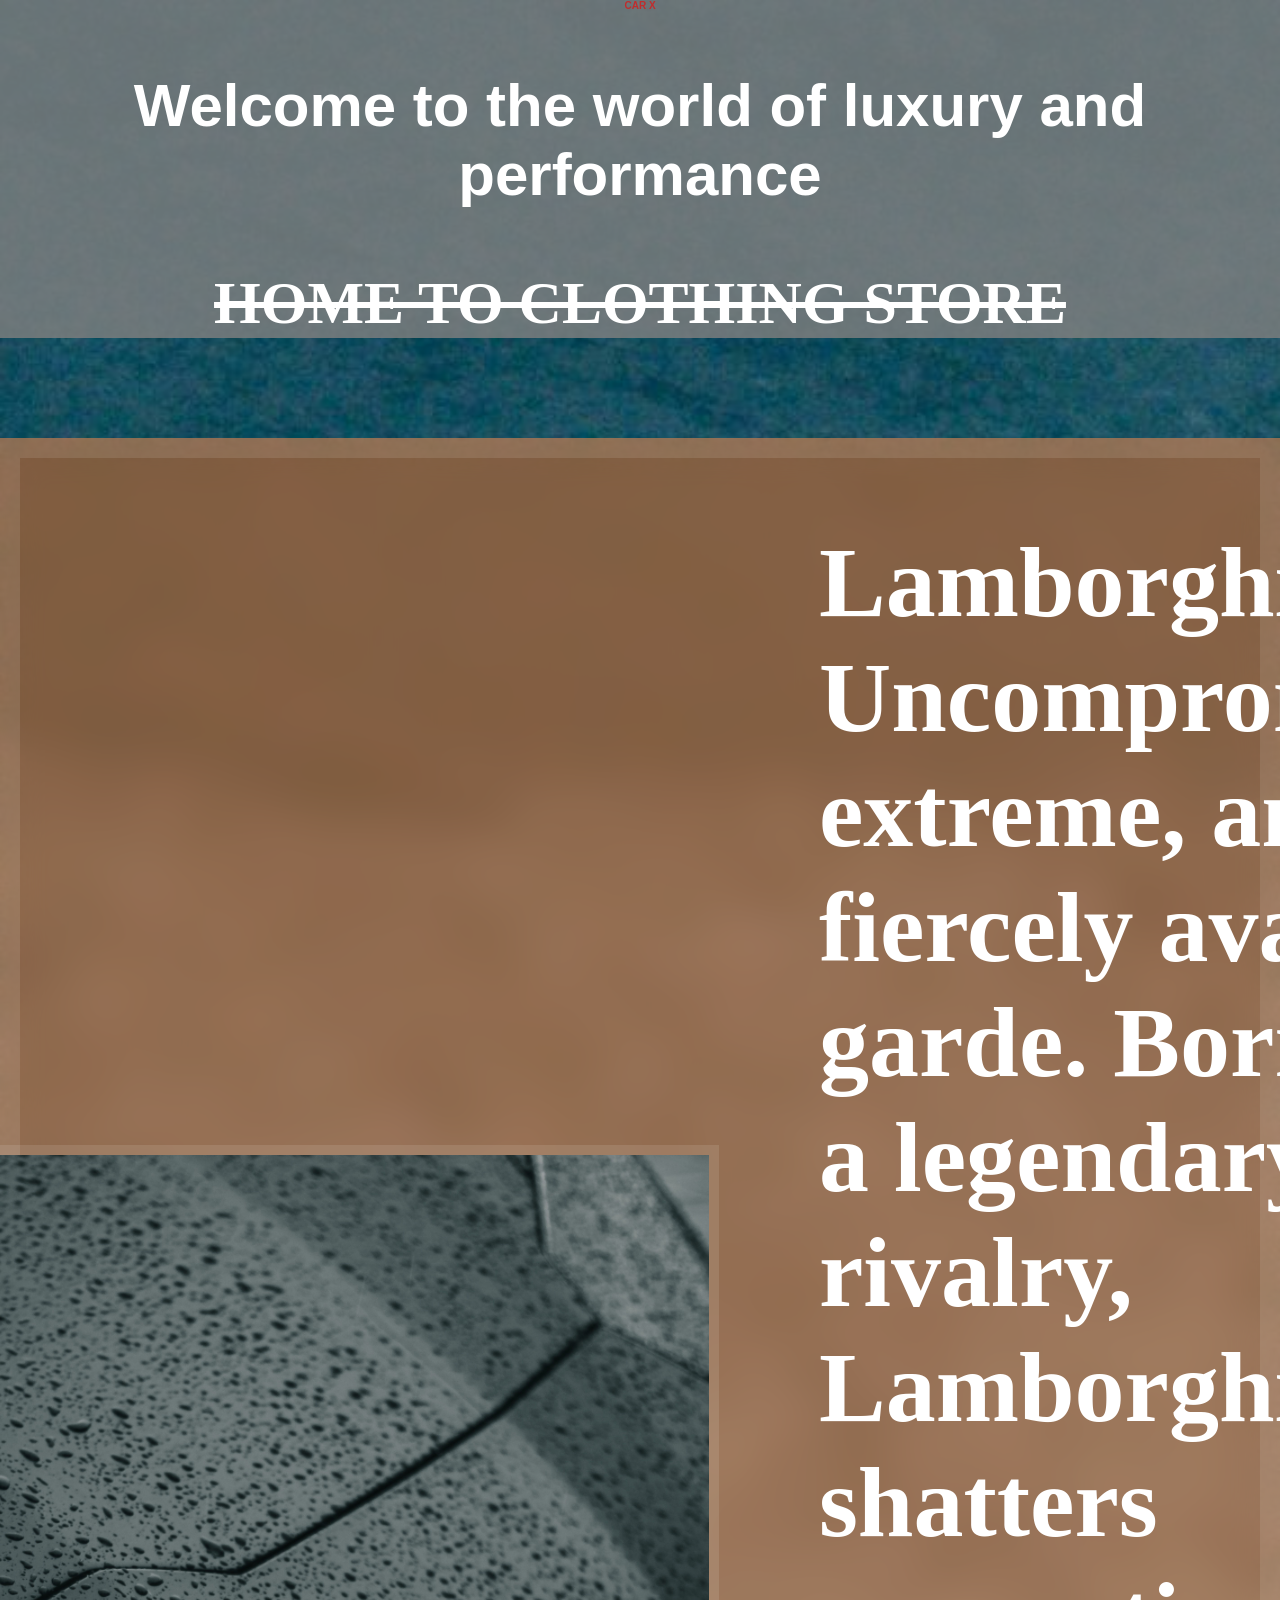
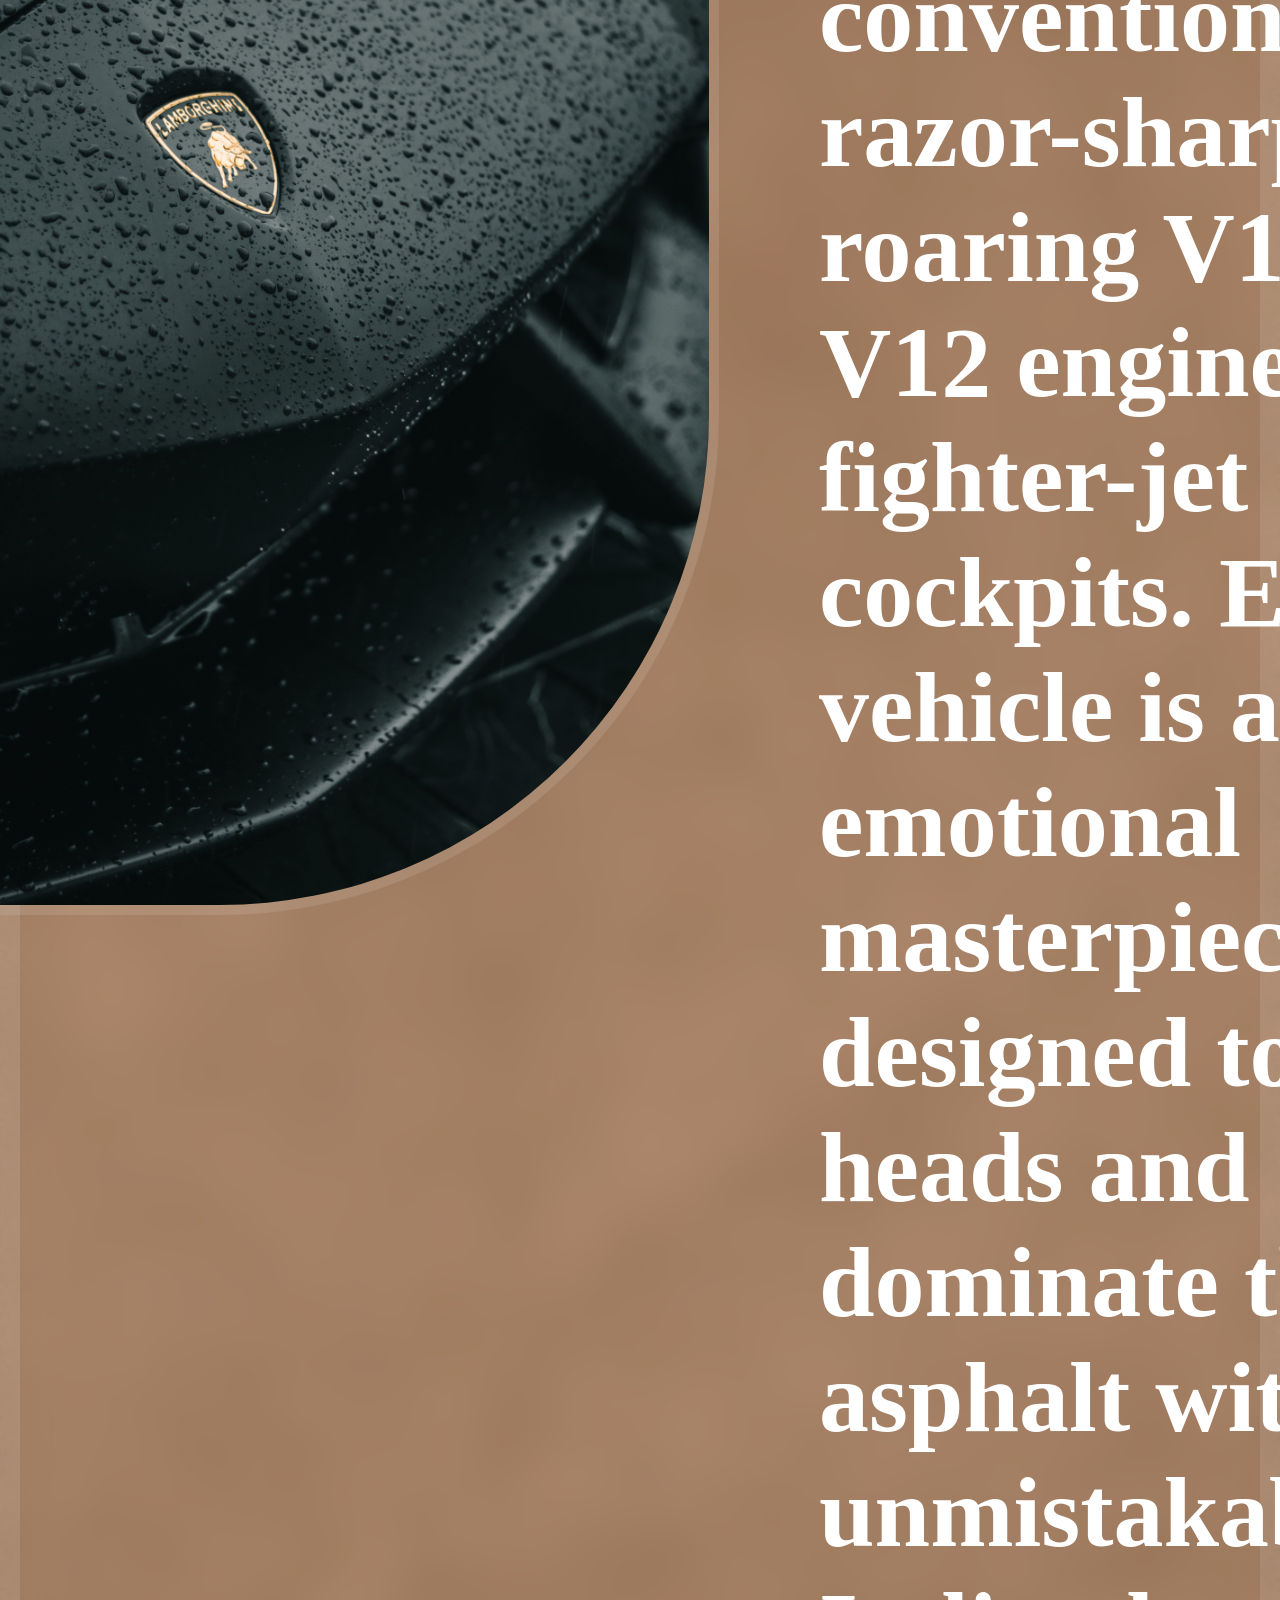
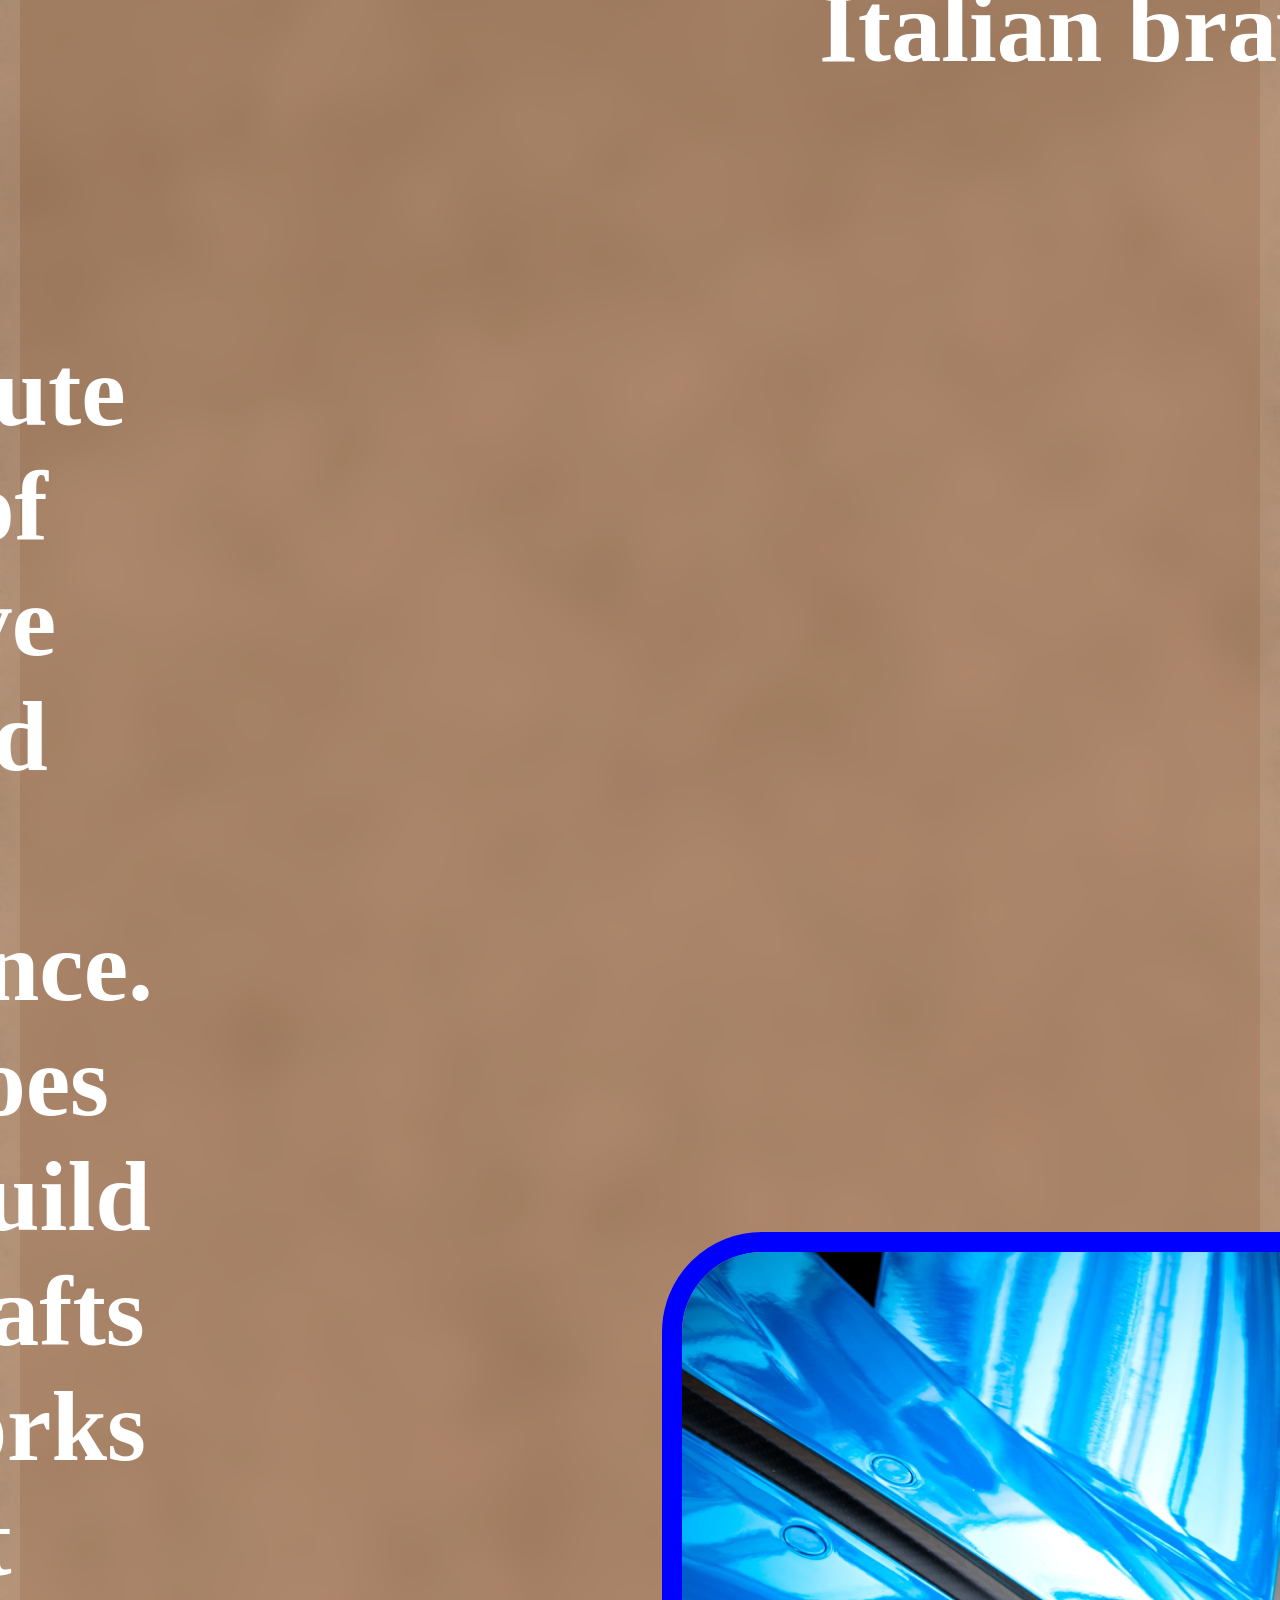
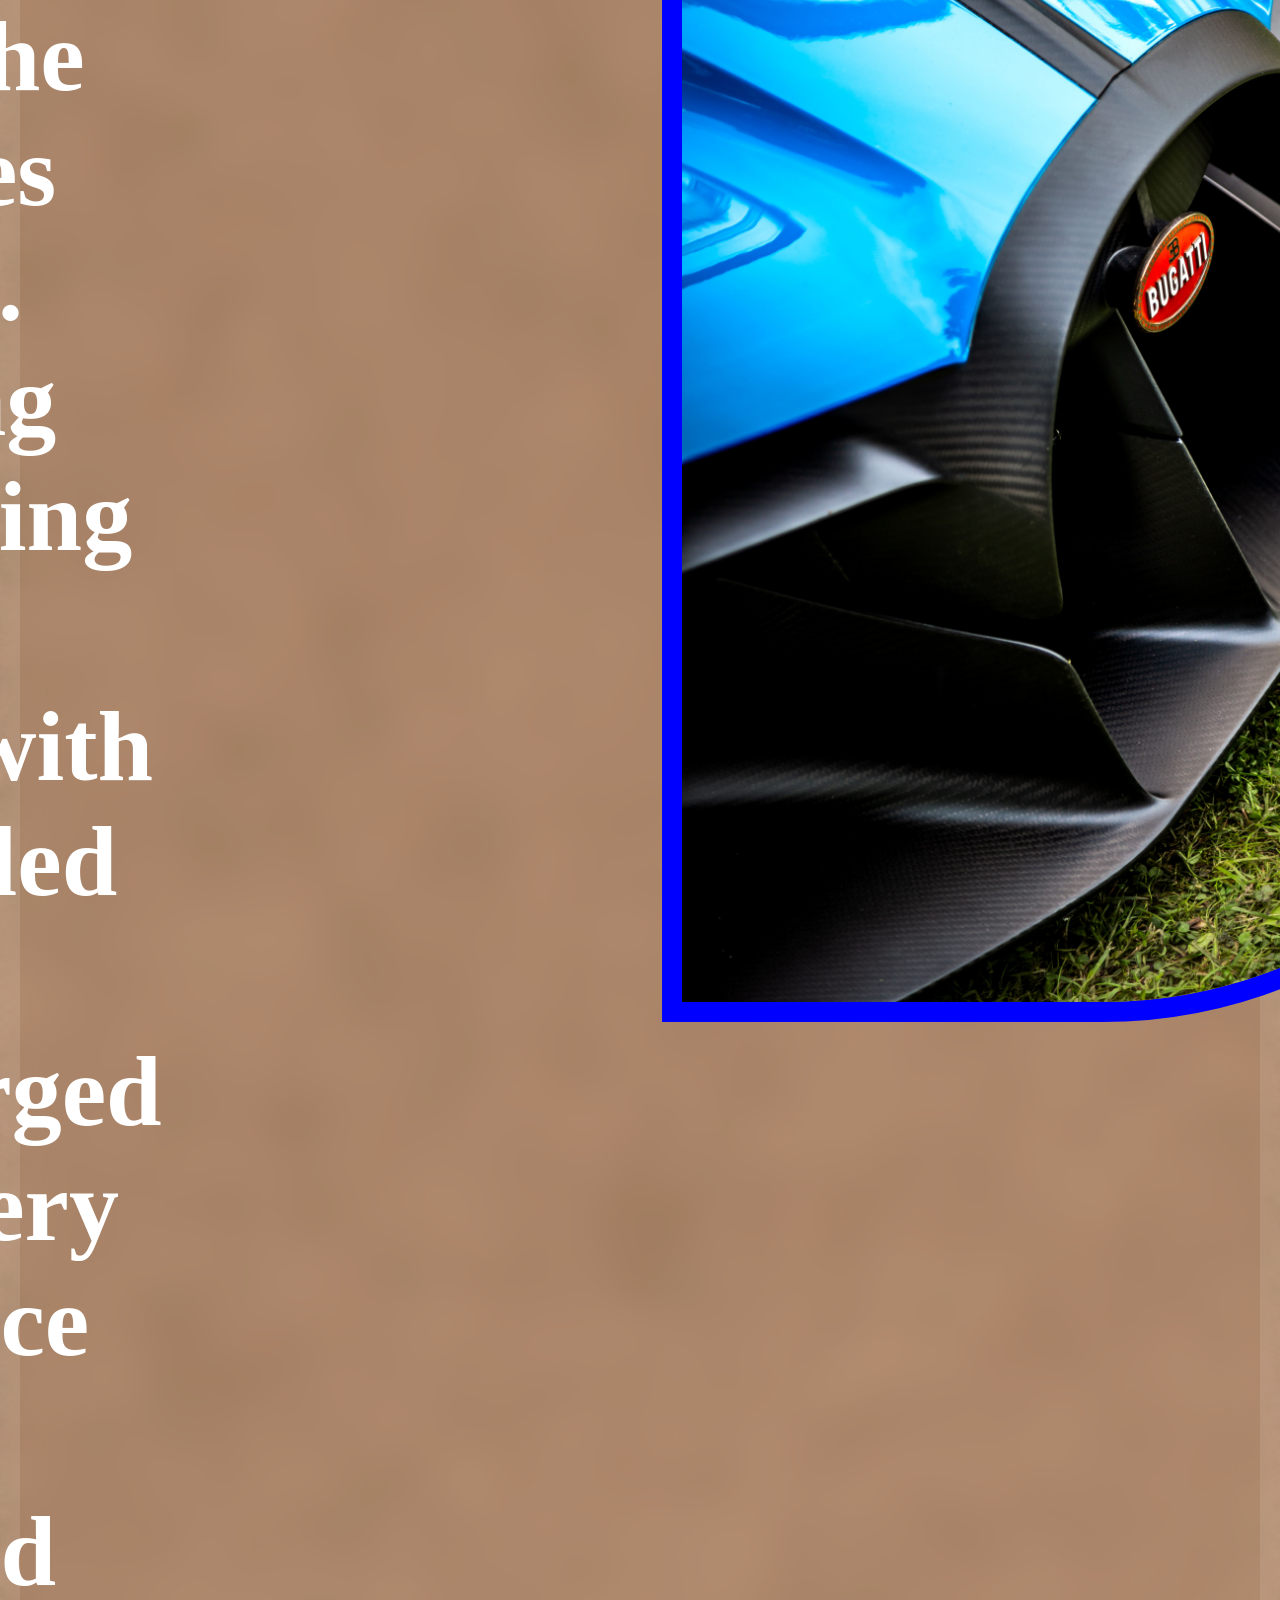
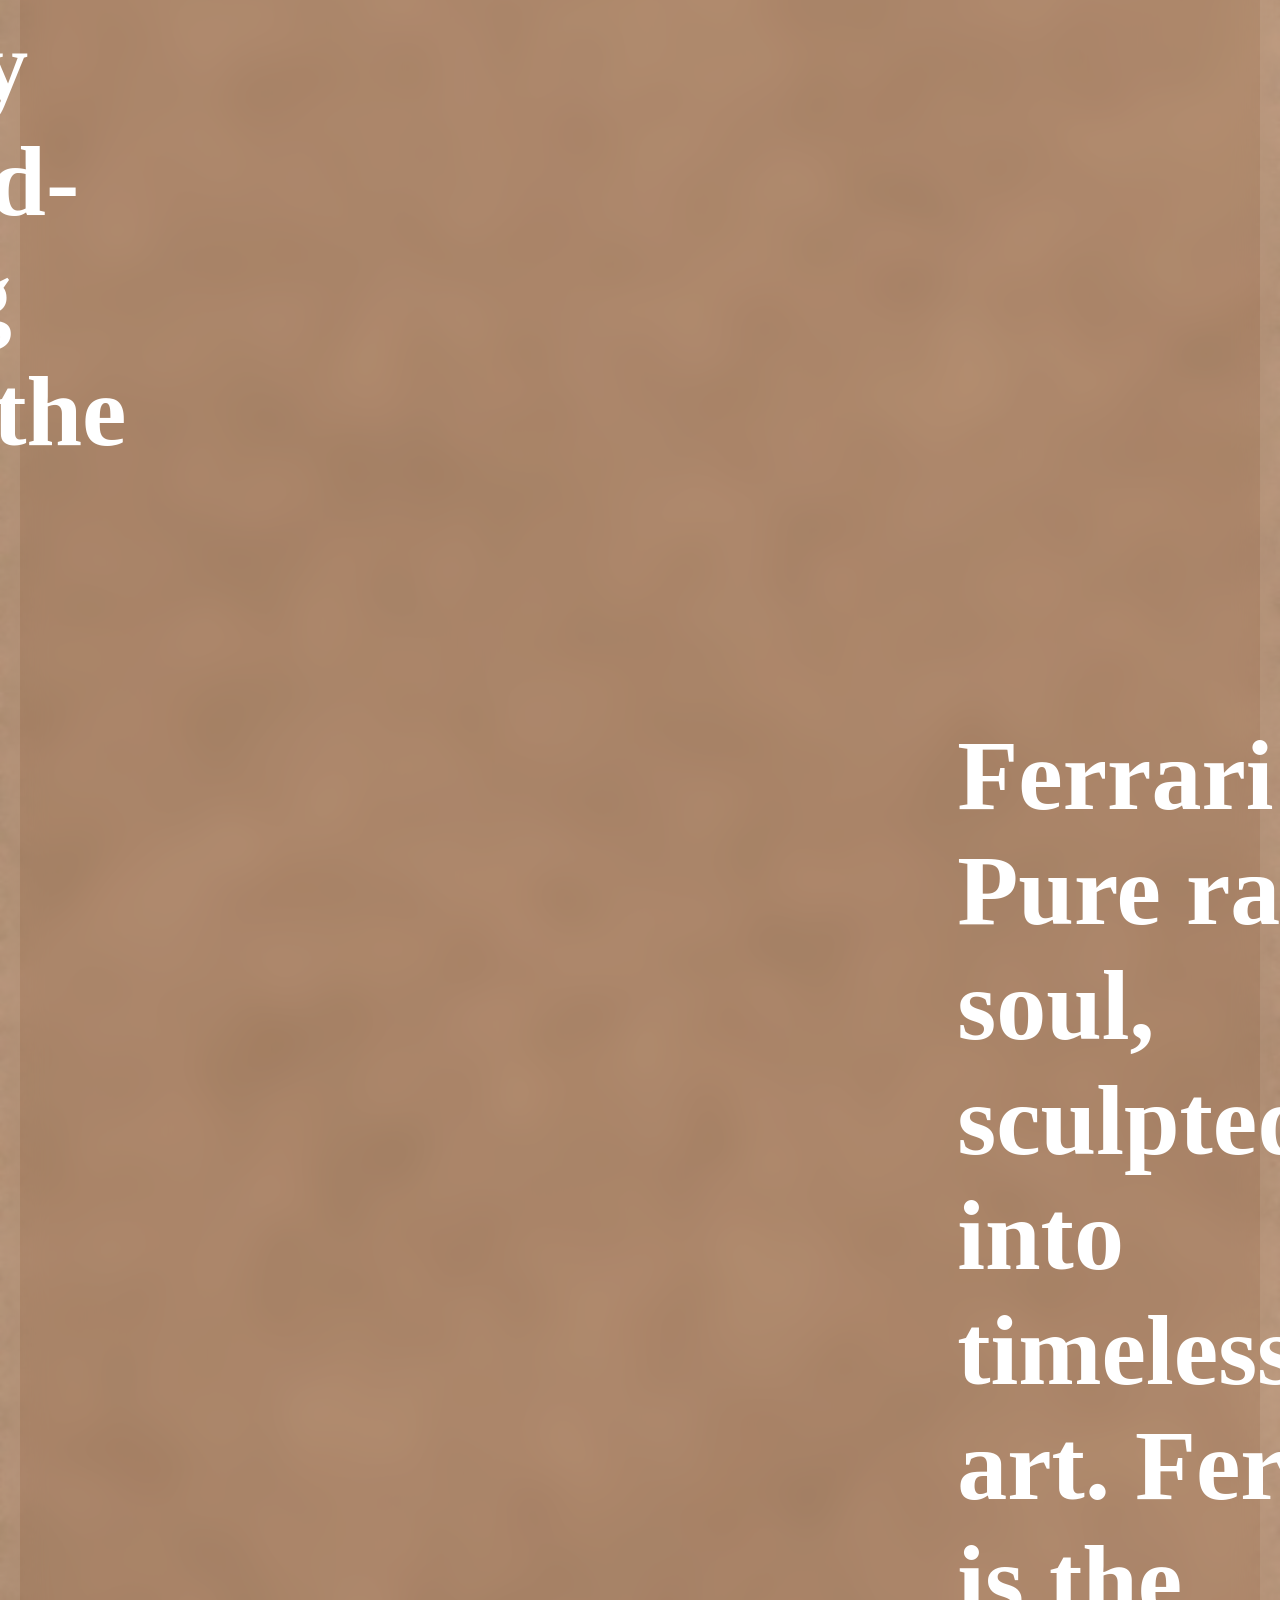
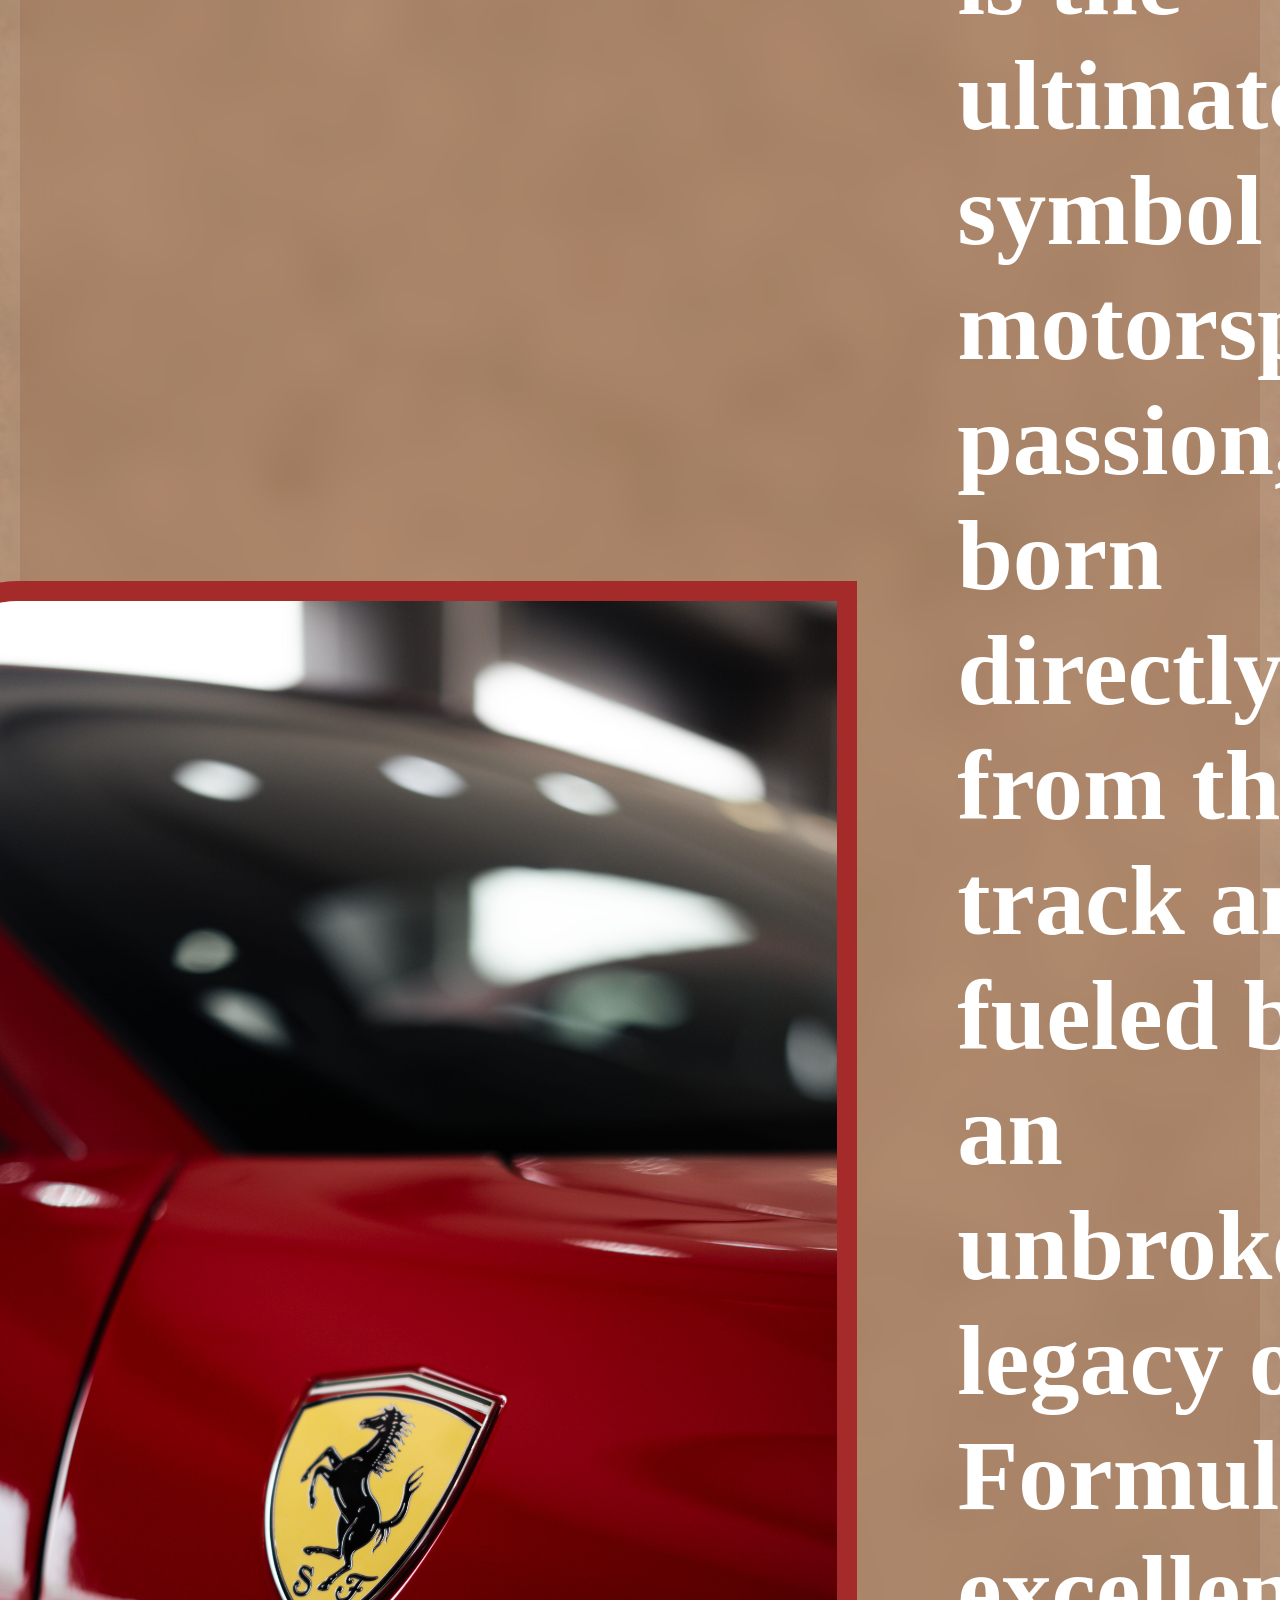
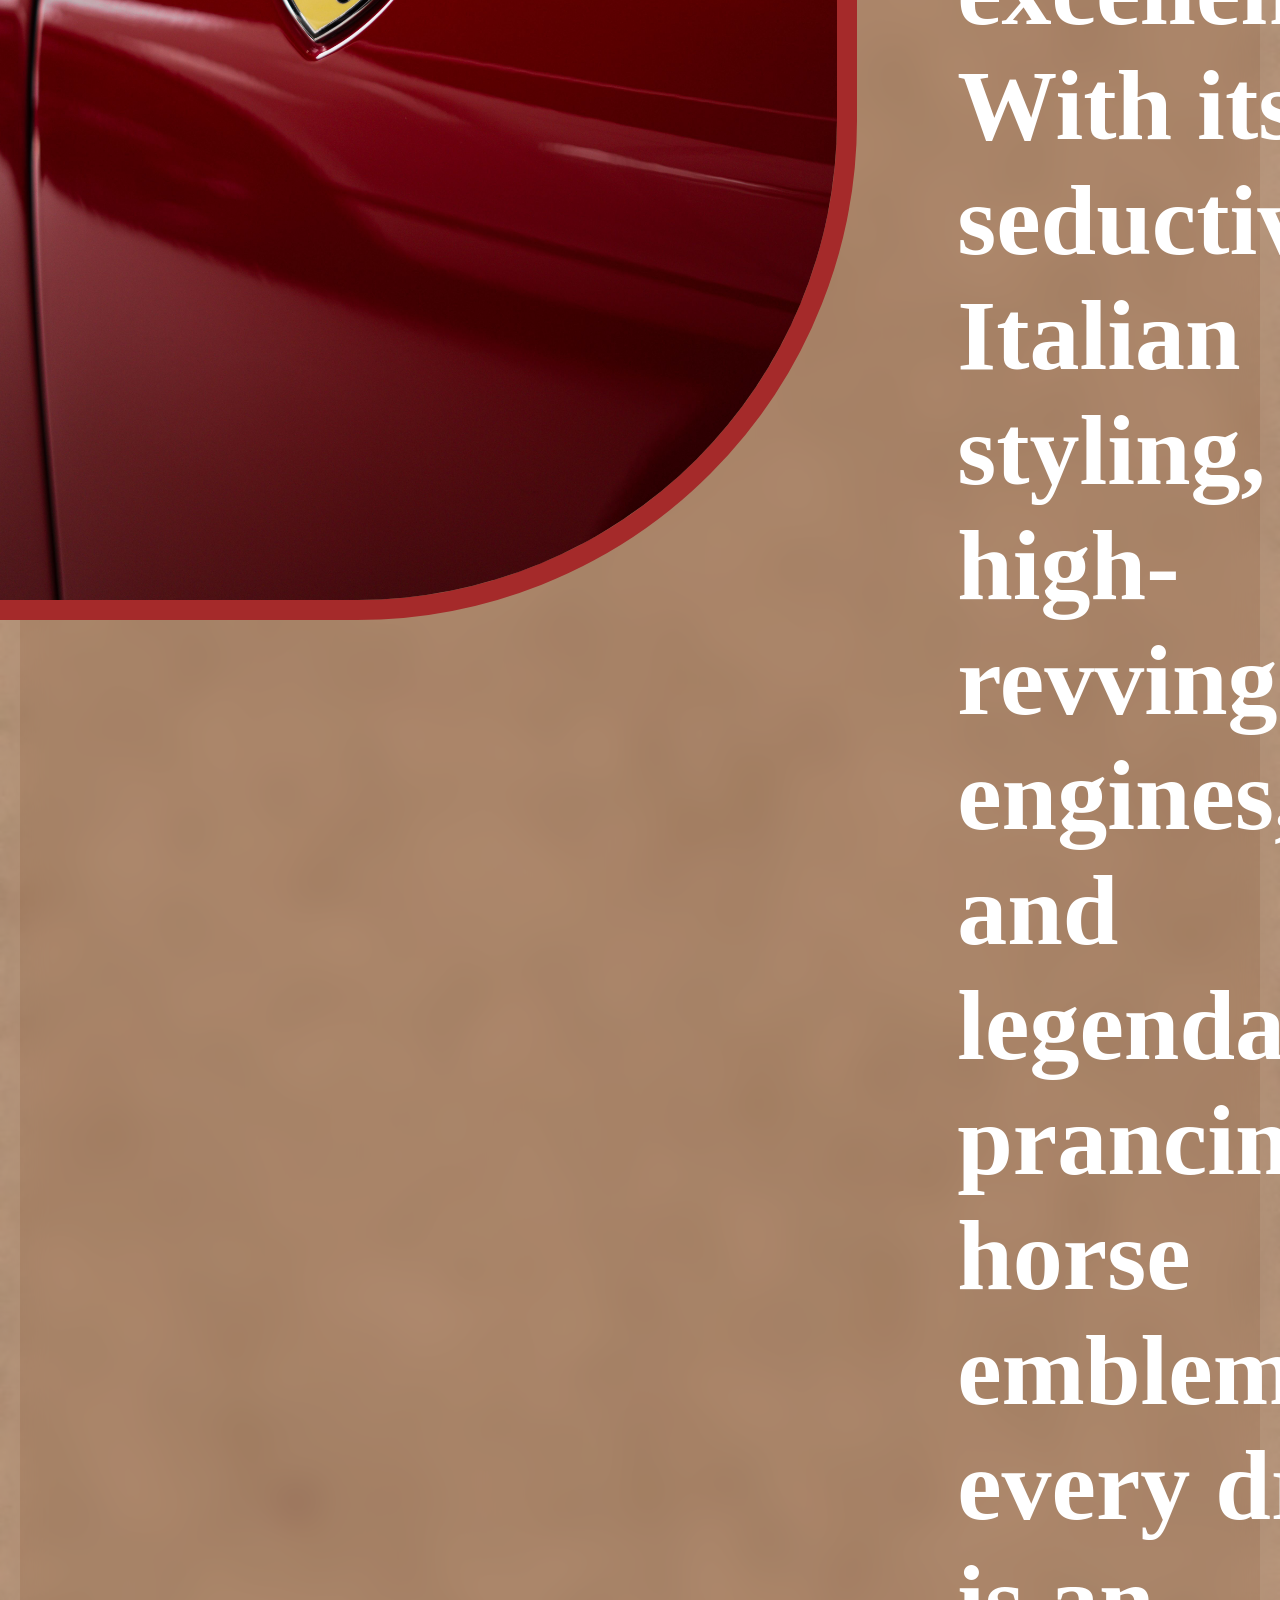
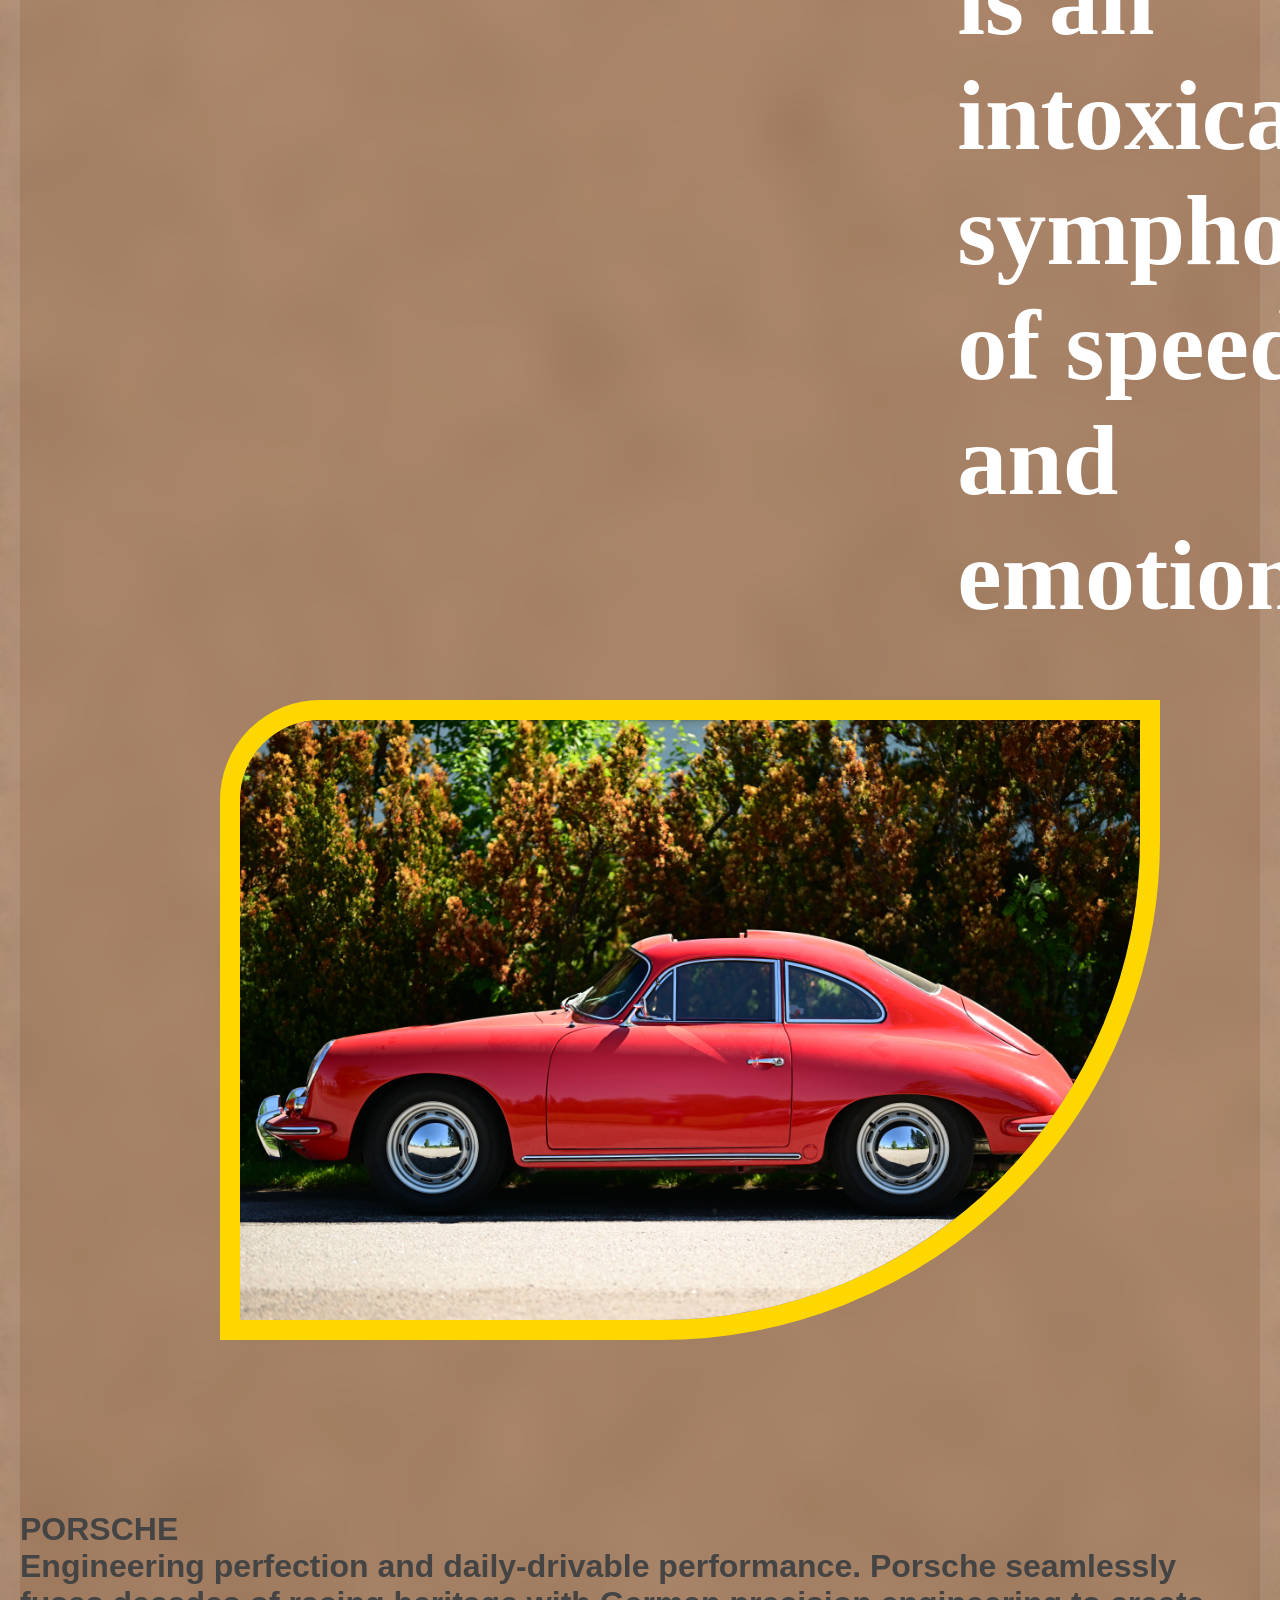
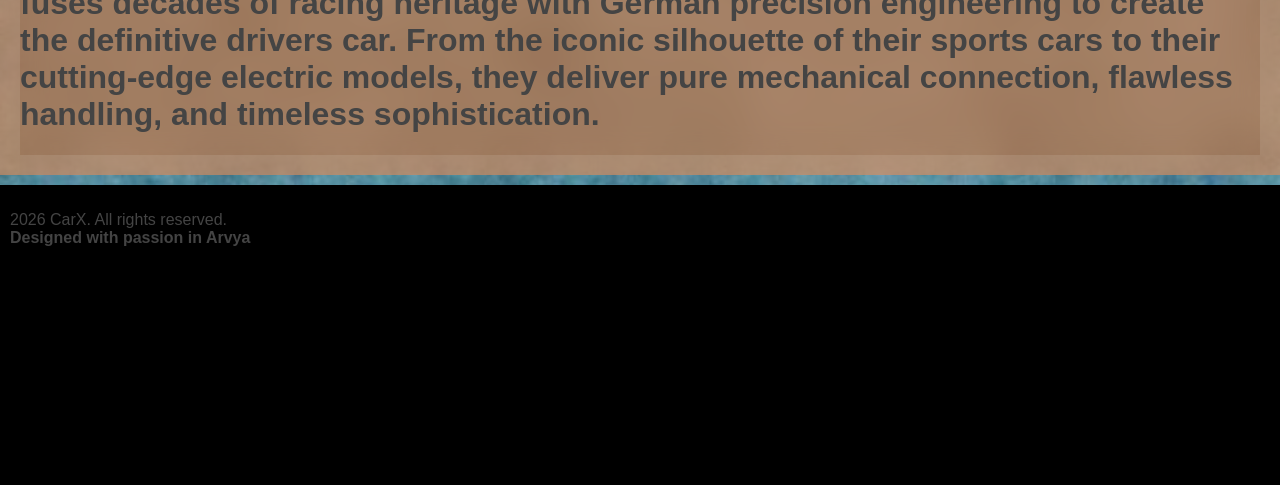
==== cars.html @ 3a0bffde "testing car page" ====
<!DOCTYPE html>
<html lang="en">
<head>
    <meta charset="UTF-8">
    <meta name="viewport" content="width=device-width, initial-scale=1.0">
    <title>cars X</title>
    <link rel="stylesheet" href="cars.css">
</head>
<body>
    
    <header>
        <div class="header">
        <h1>CAR X</h1>
        <p>Welcome to the world of luxury and performance</p>
        <a href="index.html" >HOME TO CLOTHING STORE</a>
        </div>
    </header>

    <!-- <nav>

    </nav> -->

    <main> 
    
        <div class="lambo">  
            <img src="./images/LAMBORGINI.jpg" alt="">
            <h1> <strong>Lamborghini </strong> <br>
                Uncompromising, extreme, and fiercely avant-garde. Born from a legendary rivalry, Lamborghini shatters conventions with razor-sharp lines, roaring V10 and V12 engines, and fighter-jet cockpits. Every vehicle is a raw, emotional masterpiece designed to turn heads and dominate the asphalt with unmistakable Italian bravado.</h1>
        </div> 

       <div class="bugatti">  
            
            <h1><strong>Bugatti </strong> <br>
                The absolute pinnacle of automotive luxury and hyper-performance. Bugatti does not just build cars; it crafts rolling works of art that redefine the boundaries of physics. Combining breathtaking French elegance with unparalleled quad-turbocharged power, every masterpiece delivers unmatched exclusivity and record-shattering speed for the elite few.</h1>

                <img src="./images/BUGATTI.jpg" alt="">
        </div>

        <div class="ferrari">  
            <img src="./images/FERRARI.jpg" alt="">
            <h1><strong>Ferrari </strong> <br>
                Pure racing soul, sculpted into timeless art. Ferrari is the ultimate symbol of motorsport passion, born directly from the track and fueled by an unbroken legacy of Formula 1 excellence. With its seductive Italian styling, high-revving engines, and legendary prancing horse emblem, every drive is an intoxicating symphony of speed and emotion.</h1>
        </div>

        <div class="porsche">  
            <img src="./images/PORSCHE.jpg" alt="">
           
        </div>
         <h1><strong>PORSCHE </strong> <br>Engineering perfection and daily-drivable performance. Porsche seamlessly fuses decades of racing heritage with German precision engineering to create the definitive drivers car. From the iconic silhouette of their sports cars to their cutting-edge electric models, they deliver pure mechanical connection, flawless handling, and timeless sophistication.</h1>
    </main>



    <footer>
         <p> 2026 CarX. All rights reserved.<br><strong>Designed with passion in Arvya</strong></p>
    </footer>



</body>
</html>
---- cars.css ----
html, body {
    margin: 0px;
    padding: 0px;
        box-sizing: border-box;
    font-family: Arial, sans-serif;
    background-image: url(./images/BACKGROUND\ FOR\ CARS.jpg);
    background-size: cover;
    color: #444;
    width: 100%;
}

header{
    height: auto;
    background-color: rgba(128, 128, 128, 0.815);
    font-family: Arial, sans-serif;
    font-size: 10px;
    text-align: center;
    /* padding: 20px; */
}
.header h1{
    margin: 0;
    color: #c02d2d;
    font-size: 10px;
} 
.header a{
    color: #FFFFFF;
    font-size: 60px;
    font-weight: bold;
    font-family:  serif;
    text-decoration: line-through;
}
.header p{
    color: #FFFFFF;
    font-size: 60px;
    font-weight: bold;
}

nav{
    background-color: #c02d2d;
    height: 100px;
    padding: 10px ;
    box-sizing: border-box;
    /* filter: blur(10px); */
}
 
main{
    /* background-color: #e21a1a; */
     background-color: #f470237c; 
     backdrop-filter: blur(20px);
     border: 20px solid rgba(255, 255, 255, 0.1);
     /* width: 95%; */
     margin: 10px auto;
     margin-top: 100px;
   
    
}

.lambo{
    display: flex;
    justify-content: center;
    align-items:  center;
    gap: 100px;

}
.lambo img{
     height: auto;
    max-width: 900px;
    object-fit: cover;
    margin-left: 100px;
    border: 10px solid rgba(255, 255, 255, 0.1);
    border-bottom-right-radius: 500px;
    border-top-left-radius: 100px;
    margin-bottom: 150px;

}
.lambo h1{
    color: #FFFFFF;
    font-size: 100px;
    font-weight: bold;
    font-family:  Inter;    
}

/* bugatti */
.bugatti{
    display: flex;
    justify-content: center;
    align-items:  center;
    gap: 500px;
}

.bugatti img{
   height: auto;
    max-width: 900px;
    object-fit: cover;
    margin-right: 100px;
    border: 10px solid rgba(255, 255, 255, 0.1);
    border-bottom-right-radius: 500px;
    border-top-left-radius: 100px;
    margin-bottom: 150px;
    border: 20px solid blue;

}
.bugatti h1{
    color: #FFFFFF;
    font-size: 100px;
    font-weight: bold;
    font-family:  Inter;    
}



/* ferrari */
.ferrari{
    display: flex;
    justify-content: center;
    align-items:  center;
    gap: 100px;
}
.ferrari img{
     height: auto;
    max-width: 900px;
    object-fit: cover;
    margin-left: 100px;
    border: 10px solid rgba(255, 255, 255, 0.1);
    border-bottom-right-radius: 500px;
    border-top-left-radius: 100px;
    margin-bottom: 150px;
    border: 20px solid brown;
}
.ferrari h1{
    color: #FFFFFF;
    font-size: 100px;
    font-weight: bold;
    font-family:  Inter;    
}

/* PORSCHE */
.porsche{
    display: flex;
    justify-content: center;
    align-items:  center;
    gap: 100px;
}
.porsche img{
    height: auto;
    max-width: 900px;
    object-fit: cover;
    margin-left: 100px;
    border: 10px solid rgba(255, 255, 255, 0.1);
    border-bottom-right-radius: 500px;
    border-top-left-radius: 100px;
    border: 20px solid gold;
    margin-bottom: 150px;
}
 /* h1{
    color: #FFF;
    font-size: 100px;
    font-weight: bold;
    font-family:  Inter;    
} */

footer{
    background-color: BLACK;
    height: 300px;
    padding: 10px ;
    box-sizing: border-box;
}
/* p{
    color: #FFFFFF;
    font-size: 80px;
    text-align: center;
    margin-top: 30px;
} */
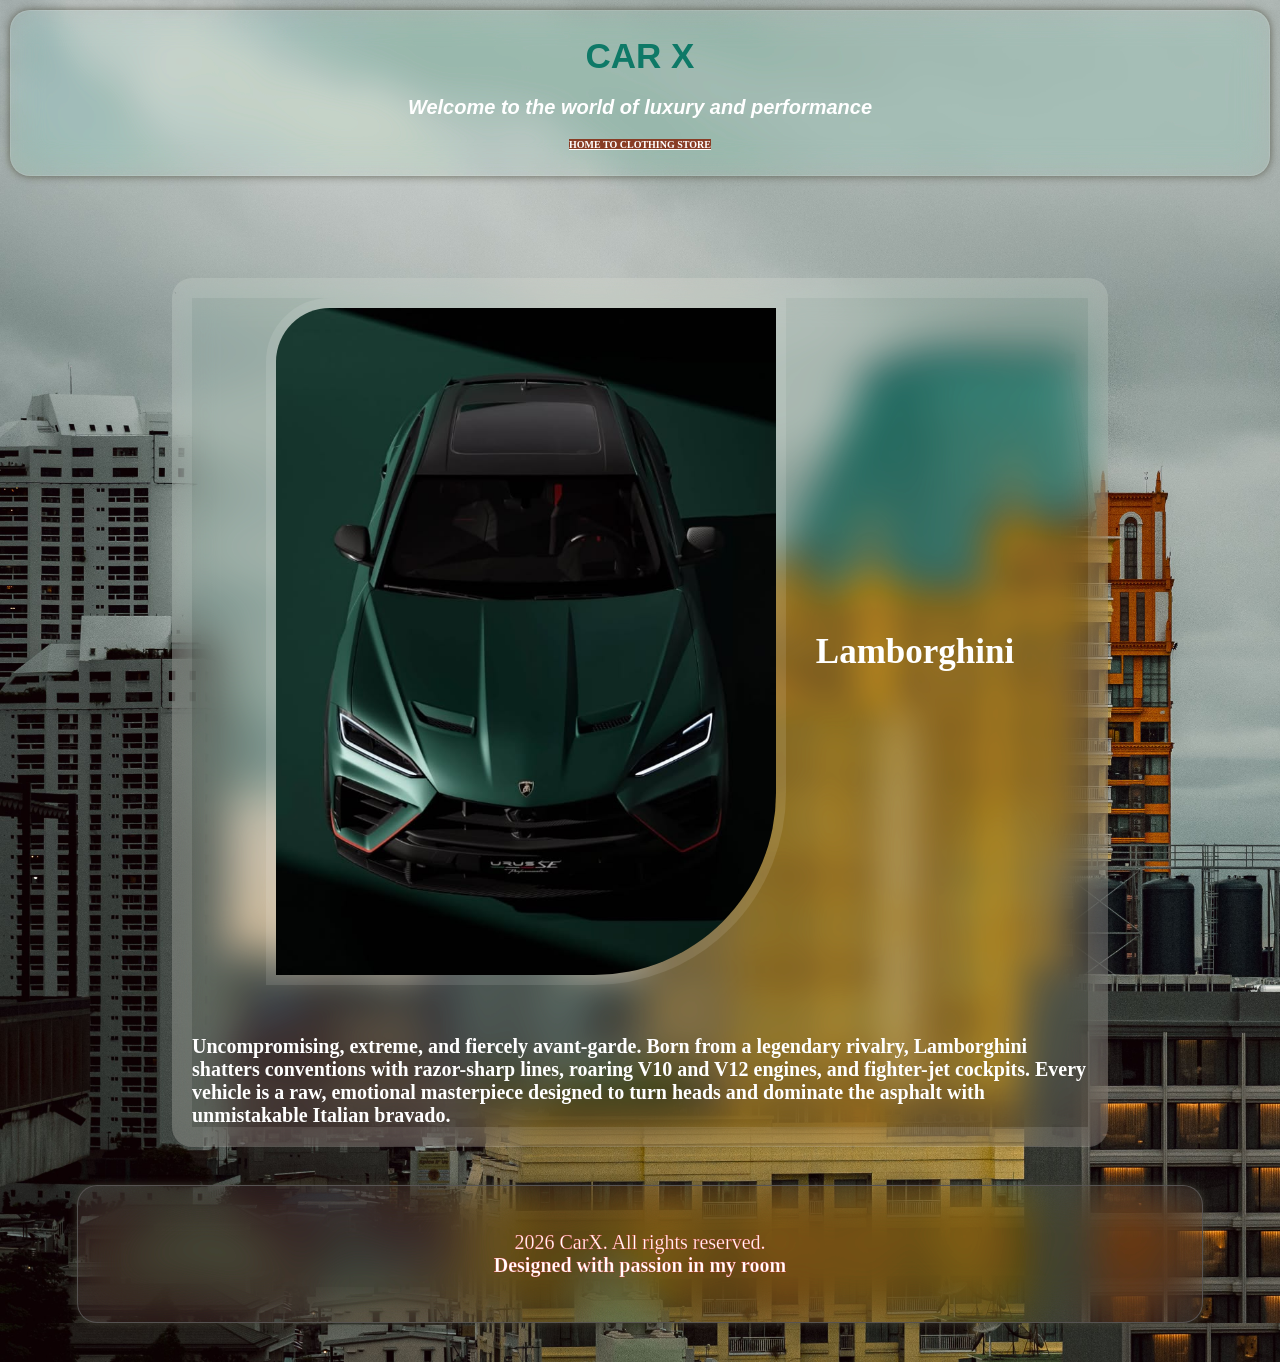
==== commit d6ce91a3: "i made the page responsive" ====
--- a/cars.html
+++ b/cars.html
@@ -4,8 +4,9 @@
     <meta charset="UTF-8">
     <meta name="viewport" content="width=device-width, initial-scale=1.0">
     <title>cars X</title>
-    <link rel="stylesheet" href="cars.css">
+    <link rel="stylesheet" href="./cars.css">
 </head>
+
 <body>
     
     <header>
@@ -16,46 +17,36 @@
         </div>
     </header>
 
-    <!-- <nav>
-
-    </nav> -->
 
     <main> 
     
         <div class="lambo">  
-            <img src="./images/LAMBORGINI.jpg" alt="">
-            <h1> <strong>Lamborghini </strong> <br>
-                Uncompromising, extreme, and fiercely avant-garde. Born from a legendary rivalry, Lamborghini shatters conventions with razor-sharp lines, roaring V10 and V12 engines, and fighter-jet cockpits. Every vehicle is a raw, emotional masterpiece designed to turn heads and dominate the asphalt with unmistakable Italian bravado.</h1>
-        </div> 
+            <img src="./images/L top.jpeg" alt="Lamborghini sports car">
+            <h1> Lamborghini </h1>
+            <p1>
+                Uncompromising, extreme, and fiercely avant-garde. Born from a legendary rivalry, Lamborghini shatters conventions with razor-sharp lines, roaring V10 and V12 engines, and fighter-jet cockpits. Every vehicle is a raw, emotional masterpiece designed to turn heads and dominate the asphalt with unmistakable Italian bravado.</p1>
+        </div>  
 
-       <div class="bugatti">  
+        <!-- <div class="bugatti">  
             
             <h1><strong>Bugatti </strong> <br>
                 The absolute pinnacle of automotive luxury and hyper-performance. Bugatti does not just build cars; it crafts rolling works of art that redefine the boundaries of physics. Combining breathtaking French elegance with unparalleled quad-turbocharged power, every masterpiece delivers unmatched exclusivity and record-shattering speed for the elite few.</h1>
 
                 <img src="./images/BUGATTI.jpg" alt="">
-        </div>
+        </div> -->
 
-        <div class="ferrari">  
-            <img src="./images/FERRARI.jpg" alt="">
-            <h1><strong>Ferrari </strong> <br>
-                Pure racing soul, sculpted into timeless art. Ferrari is the ultimate symbol of motorsport passion, born directly from the track and fueled by an unbroken legacy of Formula 1 excellence. With its seductive Italian styling, high-revving engines, and legendary prancing horse emblem, every drive is an intoxicating symphony of speed and emotion.</h1>
-        </div>
+        
 
-        <div class="porsche">  
-            <img src="./images/PORSCHE.jpg" alt="">
-           
-        </div>
-         <h1><strong>PORSCHE </strong> <br>Engineering perfection and daily-drivable performance. Porsche seamlessly fuses decades of racing heritage with German precision engineering to create the definitive drivers car. From the iconic silhouette of their sports cars to their cutting-edge electric models, they deliver pure mechanical connection, flawless handling, and timeless sophistication.</h1>
+        
     </main>
 
 
 
     <footer>
-         <p> 2026 CarX. All rights reserved.<br><strong>Designed with passion in Arvya</strong></p>
+         <p> 2026 CarX. All rights reserved.<br><strong>Designed with passion in my room</strong></p>
     </footer>
 
 
 
 </body>
-</html>+</html> 
--- a/cars.css
+++ b/cars.css
@@ -1,87 +1,190 @@
 html, body {
     margin: 0px;
     padding: 0px;
-        box-sizing: border-box;
+    box-sizing: border-box;
+    background-image: url(./images/buil.jpg);
+    background-size: cover;
+    width: 100%;
+    background-repeat: no-repeat;
+    font-size: 62.5%; 
+}
+
+ header{
+    height: auto;
+    background-color: rgba(255, 255, 255, 0.08);
     font-family: Arial, sans-serif;
-    background-image: url(./images/BACKGROUND\ FOR\ CARS.jpg);
-    background-size: cover;
-    color: #444;
-    width: 100%;
-}
-
-header{
-    height: auto;
-    background-color: rgba(128, 128, 128, 0.815);
-    font-family: Arial, sans-serif;
-    font-size: 10px;
+    font-size: 1rem;
     text-align: center;
-    /* padding: 20px; */
-}
+    padding: 0.001rem;
+    margin: 10px;
+    /*liquid glass */
+    border: 1px solid rgba(255, 255, 255, 0.1);
+    box-sizing: border-box;
+    border-radius: 20px;
+    padding: 2.5rem clamp(1rem, 3vw,2rem);
+    box-shadow: 0px 0px 8px 0 rgba(71, 70, 54, 0.76);
+    backdrop-filter:blur(15px) saturate(300%);
+    -webkit-backdrop-filter:blur(25px) saturate(220%);
+
+}
+
+
 .header h1{
     margin: 0;
-    color: #c02d2d;
-    font-size: 10px;
+    color: #0e7967;
+    font-size: clamp(2rem, 6vw,3.5rem);
 } 
+
 .header a{
-    color: #FFFFFF;
-    font-size: 60px;
+    background-color: #883d25;
+    color: #ffffff;
+    font-size: clamp(0.5rem, 5vw,1rem);
     font-weight: bold;
     font-family:  serif;
-    text-decoration: line-through;
-}
+    text-decoration: underline;
+}
+
 .header p{
     color: #FFFFFF;
-    font-size: 60px;
-    font-weight: bold;
-}
-
-nav{
-    background-color: #c02d2d;
-    height: 100px;
-    padding: 10px ;
-    box-sizing: border-box;
-    /* filter: blur(10px); */
-}
+    font-size: clamp(1rem, 3vw,2rem);
+    font-weight: bold;
+    font-style: italic;
+}
+
  
 main{
-    /* background-color: #e21a1a; */
-     background-color: #f470237c; 
-     backdrop-filter: blur(20px);
+     background-color: #d6cac428; 
+     backdrop-filter: blur(20px) saturate(200%);
      border: 20px solid rgba(255, 255, 255, 0.1);
-     /* width: 95%; */
-     margin: 10px auto;
-     margin-top: 100px;
+     width: 70%;
+     margin: 1rem auto;
+     margin-top: clamp(10rem, 8vw,12rem);
+     border-radius: 20px;
+     height: auto;
    
     
 }
 
 .lambo{
     display: flex;
+    flex-wrap: wrap;
+
     justify-content: center;
     align-items:  center;
-    gap: 100px;
-
-}
+    gap: 3rem;
+
+
+}
+
 .lambo img{
-     height: auto;
-    max-width: 900px;
+    height: auto;
+    width: 80%;
+    max-width: 50rem;
     object-fit: cover;
-    margin-left: 100px;
     border: 10px solid rgba(255, 255, 255, 0.1);
-    border-bottom-right-radius: 500px;
-    border-top-left-radius: 100px;
-    margin-bottom: 150px;
-
-}
+    border-bottom-right-radius: clamp(5rem, 15vw, 30rem);
+    border-top-left-radius: clamp(2rem, 5vw, 10rem);
+    margin-bottom: 2rem;
+
+}
+
 .lambo h1{
     color: #FFFFFF;
-    font-size: 100px;
+    font-size: clamp(2rem, 6vw,3.5rem);
     font-weight: bold;
     font-family:  Inter;    
-}
+}  
+.lambo p1{
+    color: #FFFFFF;
+    font-size: clamp(0.5rem, 3vw,2rem);
+    font-weight: bold;
+    font-family:  Inter;    
+}
+
+
+
+
+
+footer{
+      background-color: rgba(255, 255, 255, 0.08); 
+
+    height: auto;
+    padding: clamp(1rem, 3vw,2rem) ;
+    box-sizing: border-box;
+    text-align: center;
+    margin: 3% 6%; 
+    
+    border: 1px solid rgba(88, 84, 84, 0.966);
+    box-sizing: border-box;
+    border-radius: 20px;
+    padding: 2.5rem clamp(1rem, 3vw,2rem);
+    box-shadow: 0px 0px 8px 0 rgba(71, 70, 54, 0.76);
+    backdrop-filter:blur(25px) saturate(300%);
+    -webkit-backdrop-filter:blur(25px) saturate(220%);
+    -webkit-text-stroke: 0.5px rgba(226, 17, 17, 0.5);
+}
+
+
+
+/* footer {
+    height: auto;
+    box-sizing: border-box;
+    
+    padding: 2.5rem clamp(1rem, 3vw, 2rem); 
+    border-radius: 20px;
+    margin: 20px; 
+
+    
+    background-color: rgba(255, 255, 255, 0.08); 
+
+    backdrop-filter: blur(25px) saturate(220%);
+    -webkit-backdrop-filter: blur(25px) saturate(220%);
+
+    border: 1px solid rgba(255, 255, 255, 0.25);
+
+    box-shadow: 0 10px 30px rgba(0, 0, 0, 0.2);
+}  */
+
+
+
+footer p{
+    color: #FFFFFF;
+    font-size: clamp(2rem, 4vw,2rem);
+    text-align: center;
+    /* margin-top: 30px; */
+
+}
+
+
+
+
+
+
+
+
+
+
+
+
+
+
+
+
+
+
+
+
+
+
+
+
+
+
+
+
 
 /* bugatti */
-.bugatti{
+ /* .bugatti{
     display: flex;
     justify-content: center;
     align-items:  center;
@@ -93,7 +196,7 @@
     max-width: 900px;
     object-fit: cover;
     margin-right: 100px;
-    border: 10px solid rgba(255, 255, 255, 0.1);
+     border: 10px solid rgba(255, 255, 255, 0.1); 
     border-bottom-right-radius: 500px;
     border-top-left-radius: 100px;
     margin-bottom: 150px;
@@ -105,69 +208,4 @@
     font-size: 100px;
     font-weight: bold;
     font-family:  Inter;    
-}
-
-
-
-/* ferrari */
-.ferrari{
-    display: flex;
-    justify-content: center;
-    align-items:  center;
-    gap: 100px;
-}
-.ferrari img{
-     height: auto;
-    max-width: 900px;
-    object-fit: cover;
-    margin-left: 100px;
-    border: 10px solid rgba(255, 255, 255, 0.1);
-    border-bottom-right-radius: 500px;
-    border-top-left-radius: 100px;
-    margin-bottom: 150px;
-    border: 20px solid brown;
-}
-.ferrari h1{
-    color: #FFFFFF;
-    font-size: 100px;
-    font-weight: bold;
-    font-family:  Inter;    
-}
-
-/* PORSCHE */
-.porsche{
-    display: flex;
-    justify-content: center;
-    align-items:  center;
-    gap: 100px;
-}
-.porsche img{
-    height: auto;
-    max-width: 900px;
-    object-fit: cover;
-    margin-left: 100px;
-    border: 10px solid rgba(255, 255, 255, 0.1);
-    border-bottom-right-radius: 500px;
-    border-top-left-radius: 100px;
-    border: 20px solid gold;
-    margin-bottom: 150px;
-}
- /* h1{
-    color: #FFF;
-    font-size: 100px;
-    font-weight: bold;
-    font-family:  Inter;    
-} */
-
-footer{
-    background-color: BLACK;
-    height: 300px;
-    padding: 10px ;
-    box-sizing: border-box;
-}
-/* p{
-    color: #FFFFFF;
-    font-size: 80px;
-    text-align: center;
-    margin-top: 30px;
-} */+}  */
